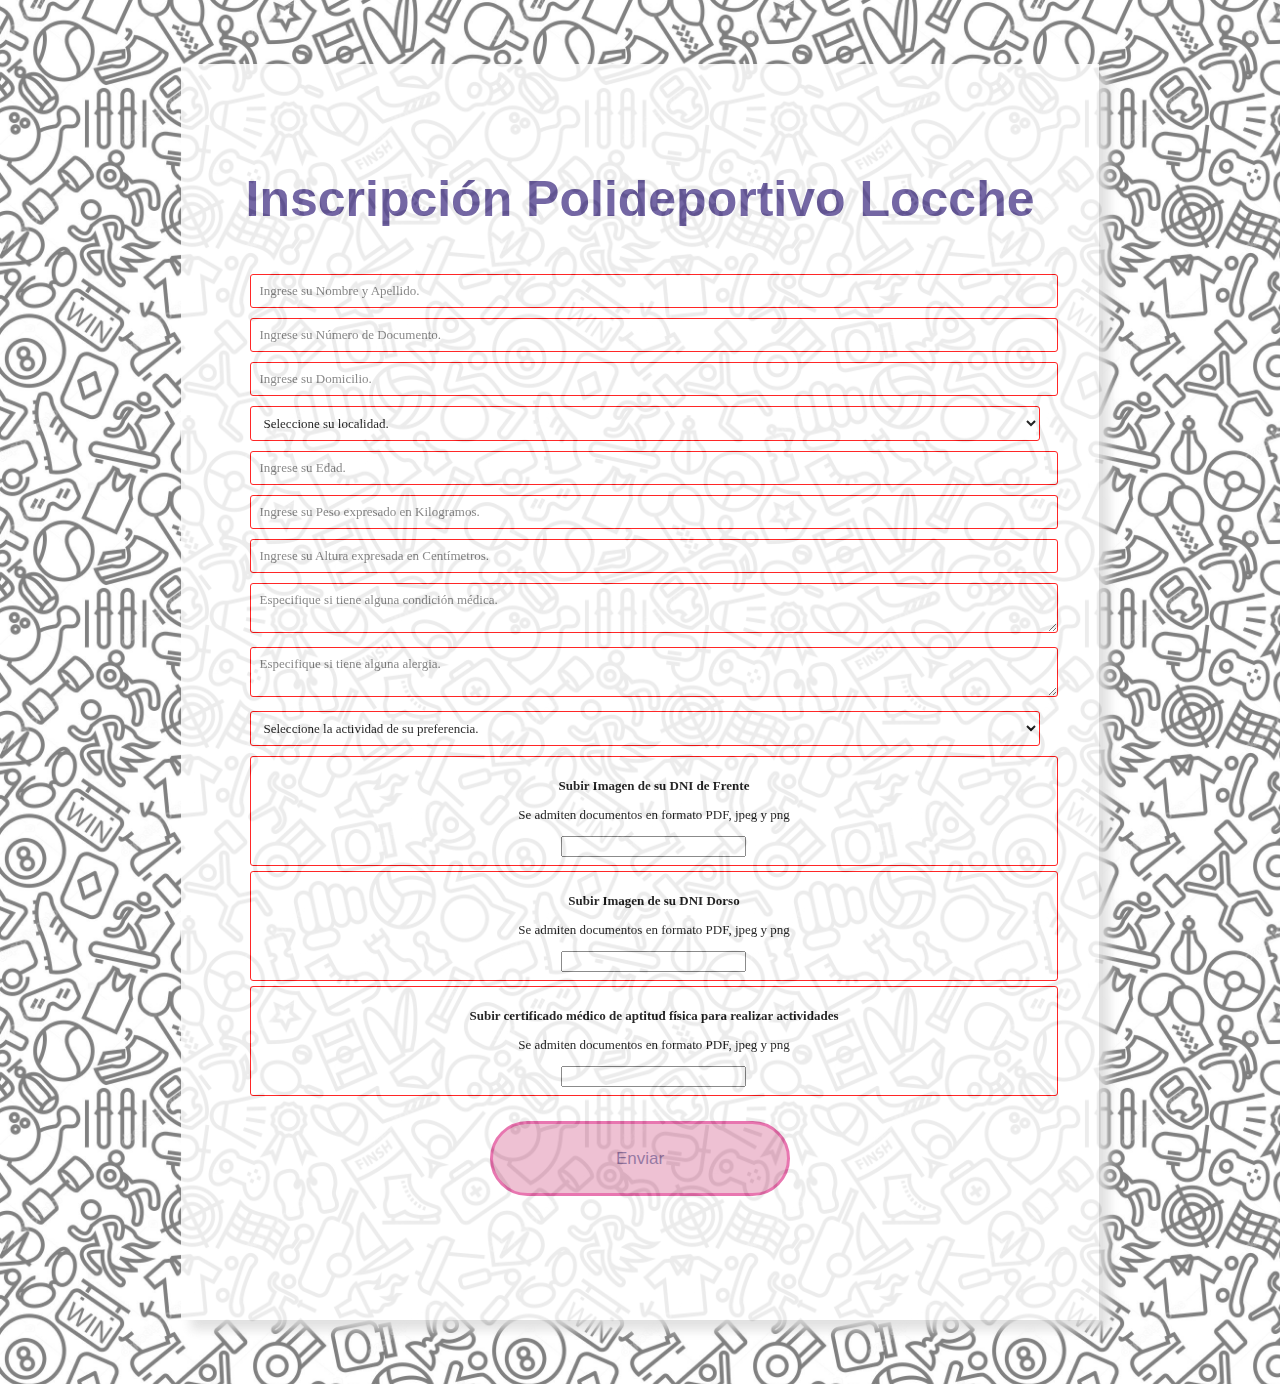
==== ProyectoInscripcionesPolis/views/form_inscrip_loche.html @ 187bd836 "Add files via upload" ====
<!DOCTYPE html>

<html>

<head>
    <title>Polideportivo Nicolino Locche</title>
    <meta charset="UTF-8">
    <meta name="viewport" content="width=device-width, initial-scale=1.0">
    <link rel="stylesheet" type="text/css" href="../assets/css/estilos.css" />
</head>

<body id="body2">

    <div id="form-insc">
        <form action="">
            <h2>Inscripción Polideportivo Locche</h2>
            <div><input class="formulario" type="text" id="nombre" placeholder="Ingrese su Nombre y Apellido." required></div>
            <div><input class="formulario" type="number" id="dni" placeholder="Ingrese su Número de Documento." required></div>
            <div><input class="formulario " type="text " id="domicilio " placeholder="Ingrese su Domicilio. " required></div>
            <div><label for="distrito"></label>
                <select id="distrito" class="formulario" name="distritos">
                    <option value="" style="display: none;">Localidad:</option>
                    <option value="belgrano ">Belgrano</option>
                    <option value="buena_nueva ">Buena Nueva</option>
                    <option value="capilla ">Capilla del Rosario</option>
                    <option value="colonia_molina ">Colonia Molina</option>  
                    <option value="colonia_segovia ">Colonia Segovia</option>
                    <option value="dorrego ">Dorrego</option> 
                    <option value="bermejo ">El Bermejo</option>
                    <option value="sauce ">El Sauce</option> 
                    <option value="nazareno ">Jesús Nazareno</option>
                    <option value="km_8 ">Kilómetro 8</option>  
                    <option value="km_11 ">Kilómetro 11</option>
                    <option value="cañas ">Las Cañas</option>
                    <option value="corralitos ">Los Corralitos</option>  
                    <option value="primavera ">La Primavera</option>
                    <option value="nueva_ciudad ">Nueva Ciudad</option> 
                    <option value="pedro_molina ">Pedro Molina</option>
                    <option value="puente ">Puente de Hierro</option>  
                    <option value="rodeo ">Rodeo de la Cruz</option>
                    <option value="san_francisco ">San Francisco del Monte</option>  
                    <option value="san_jose ">San José</option>
                    <option value="villa_nueva ">Villa Nueva</option>
                </select>
            </div>
            <div><input class="formulario " type="number " id="edad " placeholder="Ingrese su Edad. " required></div>
            <div><input class="formulario " type="number " id="peso " placeholder="Ingrese su Peso expresado en Kilogramos. " required></div>
            <div><input class="formulario " type="number " id="altura " placeholder="Ingrese su Altura expresada en Centímetros. " required></div>

            <div>
                <textarea class="formulario " id="descripcion " placeholder="Especifique si tiene alguna condición médica. "></textarea>
            </div>

            <div>
                <textarea class="formulario " id="descripcion " placeholder="Especifique si tiene alguna alergia. "></textarea>
            </div>
            <div><label for="actividad"></label>
                <select id="actividad" class="formulario" name="actividades">
                    <option value="" style="display: none;">Seleccione la actividad de su preferencia.</option>
                    <option value="funcional">Funcional</option>
                    <option value="futbol_inf">Fútbol Infantil</option>
                    <option value="futbol_adul">Fútbol Adultos</option>
                    <option value="pilates">Pilates</option>  
                    <option value="balonmano">Balonmano</option>
                    <option value="voley">Voley</option> 
                    
                </select>
            </div>
            <div class="formulario ">
                <p class="tipo-letra ">Subir Imagen de su DNI de Frente</p>
                <p>Se admiten documentos en formato PDF, jpeg y png </p>
                <label for="certificado "></label>
                <input type="file " id="certificado " name="certificado " accept="image/jpeg, image/png, image/pdf ">
            </div>

            <div class="formulario ">
                <p class="tipo-letra ">Subir Imagen de su DNI Dorso</p>
                <p>Se admiten documentos en formato PDF, jpeg y png </p>
                <label for="certificado "></label>
                <input type="file " id="certificado " name="certificado " accept="image/jpeg, image/png, image/pdf ">
            </div>

            <div class="formulario ">
                <p class="tipo-letra ">Subir certificado médico de aptitud física para realizar actividades</p>
                <p>Se admiten documentos en formato PDF, jpeg y png </p>
                <label for="certificado "></label>
                <input type="file " id="certificado " name="certificado " accept="image/jpeg, image/png, image/pdf ">
            </div>

            <!--Antes de enviar pedir verificacion de datos-->

            <button type="submit ">Enviar</button>


        </form>
        <script src="../assets/js/main1.js"></script>
    </div>
</body>

</html>

</html>
---- ProyectoInscripcionesPolis/assets/css/estilos.css ----
body {
        margin: 0px;
        background-image: url("../imagenes/imagen fondo.jpg");
        background-repeat: repeat;
        background-size: 500px;
        text-align: center;
    }
    
    #encabezado {
        background-color: #5F4896;
        height: 115px;
        display: flex;
        display: flex;
    }
    
    #logo {
        width: 400px;
        height: auto;
    }
    
    h1 {
        font-family: "Nunito Sans", sans-serif;
        font-optical-sizing: auto;
        font-style: normal;
        font-size: 63px;
        color: #5c4c94;
        background-color: white;
        opacity: 0.85;
    }
    
    .contenedor-botones {
        display: flex;
        flex-direction: row;
        align-items: center;
        justify-content: center;
    }
    
    button {
        margin: 20px 160px 60px 160px;
        justify-content: center;
        height: 75px;
        width: 300px;
        border-radius: 42px;
        border: 3px solid #db2983;
        background-color: #e59ebb;
        opacity: 0.75;
        color: #5B2C6F;
        font-family: "Nunito Sans", sans-serif;
        font-size: 17px;
    }
    
    #form-insc {
        background-color: white;
        opacity: 0.85;
        margin: 5%;
        padding: 5%;
        box-shadow: 10px 10px 10px #dcdcdc;
    }
    
    #body2 {
        display: flex;
        justify-content: center;
        align-items: center;
    }
    
    h2 {
        font-family: "Nunito Sans", sans-serif;
        font-optical-sizing: auto;
        font-style: normal;
        font-size: 50px;
        color: #5c4c94;
        background-color: white;
    }
    
    .formulario {
        width: 100%;
        border-radius: 3px;
        border: 1px solid red;
        font-family: 'calibri';
        font-size: 13px;
        background: window;
        padding: 8px;
        margin: 5px;
    }
    
    .p {
        font-family: 'calibri';
        font-size: 13px;
        text-align: left;
    }
    
    .tipo-letra {
        font-weight: bold;
    }
    
    .container-carrusel {
        position: relative;
        width: 1700px;
        height: 500px;
        background-color: #e0e0e0;
        box-shadow: 0 8px 32px 0 rgba(0, 0, 0, 0.66);
        border-radius: 15px;
        overflow: hidden;
        margin: auto;
        margin-top: 3px;
    }
    
    .carruseles {
        width: 600%;
        height: 100%;
        display: flex;
    }
    
    .slider-section {
        width: calc(100%/6);
        height: 100%;
    }
    
    .slider-section img {
        width: 100%;
        height: 100%;
        object-fit: cover;
        border-radius: 15px;
    }
    
    .btn-left,
    .btn-right {
        display: flex;
        position: absolute;
        top: 50%;
        font-size: 2.5rem;
        background-color: transparent;
        border-radius: 50%;
        padding: 5px;
        font-weight: 600;
        cursor: pointer;
        color: #ffffff81;
        transform: translate(0, -50%);
        transition: .5s ease;
        user-select: none;
    }
    
    .btn-left:hover,
    .btn-right:hover {
        background-color: #333333d4;
        color: white;
    }
    
    .btn-left {
        left: 10px;
    }
    
    .btn-right {
        right: 10px;
    }
    
    .info img {
        width: 630px;
        height: 600px;
        display: flex;
        margin: 1px;
        opacity: 0.85;
    }
    
    .info {
        display: flex;
        justify-content: space-between;
    }
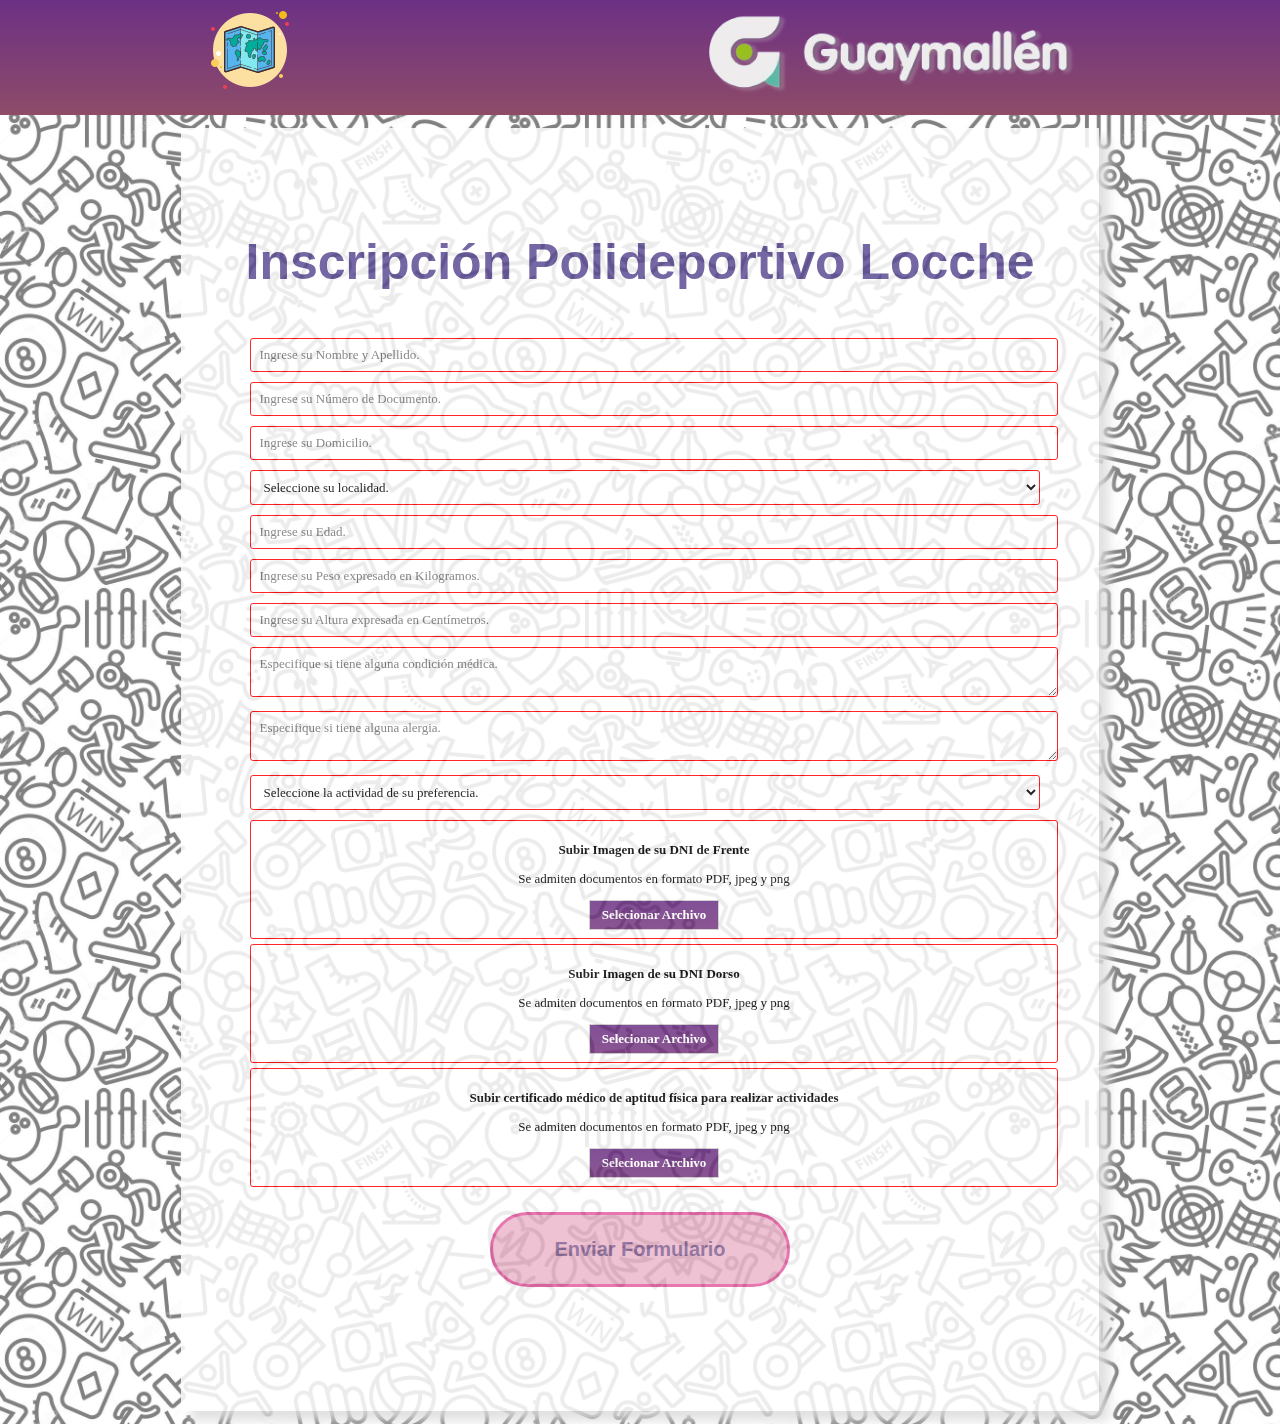
==== commit c31f596b: "Add files via upload" ====
--- a/ProyectoInscripcionesPolis/views/form_inscrip_loche.html
+++ b/ProyectoInscripcionesPolis/views/form_inscrip_loche.html
@@ -10,6 +10,14 @@
 </head>
 
 <body id="body2">
+    <header id="encabezado1">
+        <a href="https://www.google.com/maps/@-32.9097228,-68.7600938,17z?entry=ttu&g_ep=EgoyMDI0MDgyMS4wIKXMDSoASAFQAw%3D%3D" target="_blank ">
+            <img src=" ../assets/imagenes/iconos/icons8-mapamundi-100.png">
+        </a>
+        <div>
+            <img id="logo" src="../assets/imagenes/guaymallen letras.png" alt="Logo Guaymallén ">
+        </div>
+    </header>
 
     <div id="form-insc">
         <form action="">
@@ -43,16 +51,16 @@
                     <option value="villa_nueva ">Villa Nueva</option>
                 </select>
             </div>
-            <div><input class="formulario " type="number " id="edad " placeholder="Ingrese su Edad. " required></div>
-            <div><input class="formulario " type="number " id="peso " placeholder="Ingrese su Peso expresado en Kilogramos. " required></div>
-            <div><input class="formulario " type="number " id="altura " placeholder="Ingrese su Altura expresada en Centímetros. " required></div>
+            <div><input class="formulario" type="number" id="edad" placeholder="Ingrese su Edad." required></div>
+            <div><input class="formulario" type="number" id="peso" placeholder="Ingrese su Peso expresado en Kilogramos." required></div>
+            <div><input class="formulario" type="number" id="altura" placeholder="Ingrese su Altura expresada en Centímetros." required></div>
 
             <div>
-                <textarea class="formulario " id="descripcion " placeholder="Especifique si tiene alguna condición médica. "></textarea>
+                <textarea class="formulario" id="descripcion" placeholder="Especifique si tiene alguna condición médica. "></textarea>
             </div>
 
             <div>
-                <textarea class="formulario " id="descripcion " placeholder="Especifique si tiene alguna alergia. "></textarea>
+                <textarea class="formulario" id="descripcion" placeholder="Especifique si tiene alguna alergia. "></textarea>
             </div>
             <div><label for="actividad"></label>
                 <select id="actividad" class="formulario" name="actividades">
@@ -66,30 +74,30 @@
                     
                 </select>
             </div>
-            <div class="formulario ">
-                <p class="tipo-letra ">Subir Imagen de su DNI de Frente</p>
+            <div class="formulario">
+                <p class="tipo-letra">Subir Imagen de su DNI de Frente</p>
                 <p>Se admiten documentos en formato PDF, jpeg y png </p>
-                <label for="certificado "></label>
-                <input type="file " id="certificado " name="certificado " accept="image/jpeg, image/png, image/pdf ">
+                <label for="certificado" class="boton-archivo">Selecionar Archivo</label>
+                <input type="file" id="certificado" name="certificado" accept="image/jpeg, image/png, image/pdf">
+            </div>
+
+            <div class="formulario">
+                <p class="tipo-letra">Subir Imagen de su DNI Dorso</p>
+                <p>Se admiten documentos en formato PDF, jpeg y png </p>
+                <label for="certificado" class="boton-archivo">Selecionar Archivo</label>
+                <input type="file" id="certificado" name="certificado" accept="image/jpeg, image/png, image/pdf">
             </div>
 
             <div class="formulario ">
-                <p class="tipo-letra ">Subir Imagen de su DNI Dorso</p>
+                <p class="tipo-letra">Subir certificado médico de aptitud física para realizar actividades</p>
                 <p>Se admiten documentos en formato PDF, jpeg y png </p>
-                <label for="certificado "></label>
-                <input type="file " id="certificado " name="certificado " accept="image/jpeg, image/png, image/pdf ">
-            </div>
-
-            <div class="formulario ">
-                <p class="tipo-letra ">Subir certificado médico de aptitud física para realizar actividades</p>
-                <p>Se admiten documentos en formato PDF, jpeg y png </p>
-                <label for="certificado "></label>
-                <input type="file " id="certificado " name="certificado " accept="image/jpeg, image/png, image/pdf ">
+                <label for="certificado" class="boton-archivo">Selecionar Archivo</label>
+                <input type="file" id="certificado" name="certificado" accept="image/jpeg, image/png, image/pdf">
             </div>
 
             <!--Antes de enviar pedir verificacion de datos-->
 
-            <button type="submit ">Enviar</button>
+            <button type="submit">Enviar Formulario</button>
 
 
         </form>
--- a/ProyectoInscripcionesPolis/assets/css/estilos.css
+++ b/ProyectoInscripcionesPolis/assets/css/estilos.css
@@ -1,168 +1,199 @@
-    body {
-        margin: 0px;
-        background-image: url("../imagenes/imagen fondo.jpg");
-        background-repeat: repeat;
-        background-size: 500px;
-        text-align: center;
-    }
-    
-    #encabezado {
-        background-color: #5F4896;
-        height: 115px;
-        display: flex;
-        display: flex;
-    }
-    
-    #logo {
-        width: 400px;
-        height: auto;
-    }
-    
-    h1 {
-        font-family: "Nunito Sans", sans-serif;
-        font-optical-sizing: auto;
-        font-style: normal;
-        font-size: 63px;
-        color: #5c4c94;
-        background-color: white;
-        opacity: 0.85;
-    }
-    
-    .contenedor-botones {
-        display: flex;
-        flex-direction: row;
-        align-items: center;
-        justify-content: center;
-    }
-    
-    button {
-        margin: 20px 160px 60px 160px;
-        justify-content: center;
-        height: 75px;
-        width: 300px;
-        border-radius: 42px;
-        border: 3px solid #db2983;
-        background-color: #e59ebb;
-        opacity: 0.75;
-        color: #5B2C6F;
-        font-family: "Nunito Sans", sans-serif;
-        font-size: 17px;
-    }
-    
-    #form-insc {
-        background-color: white;
-        opacity: 0.85;
-        margin: 5%;
-        padding: 5%;
-        box-shadow: 10px 10px 10px #dcdcdc;
-    }
-    
-    #body2 {
-        display: flex;
-        justify-content: center;
-        align-items: center;
-    }
-    
-    h2 {
-        font-family: "Nunito Sans", sans-serif;
-        font-optical-sizing: auto;
-        font-style: normal;
-        font-size: 50px;
-        color: #5c4c94;
-        background-color: white;
-    }
-    
-    .formulario {
-        width: 100%;
-        border-radius: 3px;
-        border: 1px solid red;
-        font-family: 'calibri';
-        font-size: 13px;
-        background: window;
-        padding: 8px;
-        margin: 5px;
-    }
-    
-    .p {
-        font-family: 'calibri';
-        font-size: 13px;
-        text-align: left;
-    }
-    
-    .tipo-letra {
-        font-weight: bold;
-    }
-    
-    .container-carrusel {
-        position: relative;
-        width: 1700px;
-        height: 500px;
-        background-color: #e0e0e0;
-        box-shadow: 0 8px 32px 0 rgba(0, 0, 0, 0.66);
-        border-radius: 15px;
-        overflow: hidden;
-        margin: auto;
-        margin-top: 3px;
-    }
-    
-    .carruseles {
-        width: 600%;
-        height: 100%;
-        display: flex;
-    }
-    
-    .slider-section {
-        width: calc(100%/6);
-        height: 100%;
-    }
-    
-    .slider-section img {
-        width: 100%;
-        height: 100%;
-        object-fit: cover;
-        border-radius: 15px;
-    }
-    
-    .btn-left,
-    .btn-right {
-        display: flex;
-        position: absolute;
-        top: 50%;
-        font-size: 2.5rem;
-        background-color: transparent;
-        border-radius: 50%;
-        padding: 5px;
-        font-weight: 600;
-        cursor: pointer;
-        color: #ffffff81;
-        transform: translate(0, -50%);
-        transition: .5s ease;
-        user-select: none;
-    }
-    
-    .btn-left:hover,
-    .btn-right:hover {
-        background-color: #333333d4;
-        color: white;
-    }
-    
-    .btn-left {
-        left: 10px;
-    }
-    
-    .btn-right {
-        right: 10px;
-    }
-    
-    .info img {
-        width: 630px;
-        height: 600px;
-        display: flex;
-        margin: 1px;
-        opacity: 0.85;
-    }
-    
-    .info {
-        display: flex;
-        justify-content: space-between;
-    }+body {
+    margin: 0px;
+    background-image: url("../imagenes/imagen fondo.jpg");
+    background-repeat: repeat;
+    background-size: 500px;
+    text-align: center;
+}
+
+#encabezado {
+    background-image: url("../imagenes/degradado.png");
+    height: 115px;
+    display: flex;
+    justify-content: space-around;
+}
+
+#encabezado1 {
+    background-image: url("../imagenes/degradado.png");
+    height: 115px;
+    display: flex;
+    justify-content: space-around;
+    width: 100%;
+}
+
+#logo {
+    width: 380px;
+    height: auto;
+    margin-top: 10px;
+}
+
+h1 {
+    font-family: "Nunito Sans", sans-serif;
+    font-optical-sizing: auto;
+    font-style: normal;
+    font-size: 63px;
+    color: #5c4c94;
+    background-color: white;
+    opacity: 0.85;
+}
+
+.contenedor-botones {
+    display: flex;
+    flex-direction: row;
+    align-items: center;
+    justify-content: center;
+}
+
+button {
+    margin: 20px 160px 60px 160px;
+    justify-content: center;
+    height: 75px;
+    width: 300px;
+    border-radius: 42px;
+    border: 3px solid #db2983;
+    background-color: #e59ebb;
+    opacity: 0.75;
+    color: #5B2C6F;
+    font-family: "Nunito Sans", sans-serif;
+    font-size: 20px;
+    font-weight: bold;
+}
+
+#form-insc {
+    background-color: white;
+    opacity: 0.85;
+    margin: 1%;
+    padding: 5%;
+    box-shadow: 10px 10px 10px #dcdcdc;
+}
+
+#body2 {
+    display: flex;
+    /*justify-content: center;*/
+    align-items: center;
+    flex-direction: column;
+    width: 100%;
+    box-sizing: border-box;
+}
+
+input[type="file"] {
+    display: none;
+}
+
+.boton-archivo {
+    border: 1px solid #ccc;
+    display: inline-block;
+    padding: 6px 12px;
+    cursor: pointer;
+    background-image: url("../imagenes/degradado.png");
+    color: white;
+    font-weight: bold;
+}
+
+h2 {
+    font-family: "Nunito Sans", sans-serif;
+    font-optical-sizing: auto;
+    font-style: normal;
+    font-size: 50px;
+    color: #5c4c94;
+    background-color: white;
+}
+
+.formulario {
+    width: 100%;
+    border-radius: 3px;
+    border: 1px solid red;
+    font-family: 'calibri';
+    font-size: 13px;
+    background: window;
+    padding: 8px;
+    margin: 5px;
+}
+
+.p {
+    font-family: 'calibri';
+    font-size: 13px;
+    text-align: left;
+}
+
+.tipo-letra {
+    font-weight: bold;
+}
+
+.container-carrusel {
+    position: relative;
+    width: 1700px;
+    height: 500px;
+    background-color: #e0e0e0;
+    box-shadow: 0 8px 32px 0 rgba(0, 0, 0, 0.66);
+    border-radius: 15px;
+    overflow: hidden;
+    margin: auto;
+    margin-top: 3px;
+}
+
+.carruseles {
+    width: 600%;
+    height: 100%;
+    display: flex;
+}
+
+.slider-section {
+    width: calc(100%/6);
+    height: 100%;
+}
+
+.slider-section img {
+    width: 100%;
+    height: 100%;
+    object-fit: cover;
+    border-radius: 15px;
+}
+
+.btn-left,
+.btn-right {
+    display: flex;
+    position: absolute;
+    top: 50%;
+    font-size: 2.5rem;
+    background-color: transparent;
+    border-radius: 50%;
+    padding: 5px;
+    font-weight: 600;
+    cursor: pointer;
+    color: #ffffff81;
+    transform: translate(0, -50%);
+    transition: .5s ease;
+    user-select: none;
+}
+
+.btn-left:hover,
+.btn-right:hover {
+    background-color: #333333d4;
+    color: white;
+}
+
+.btn-left {
+    left: 10px;
+}
+
+.btn-right {
+    right: 10px;
+}
+
+.info img {
+    width: 630px;
+    height: 600px;
+    display: flex;
+    margin: 1px;
+    opacity: 0.85;
+}
+
+.info {
+    display: flex;
+    justify-content: space-between;
+}
+
+justify-content: space-between;
+
+}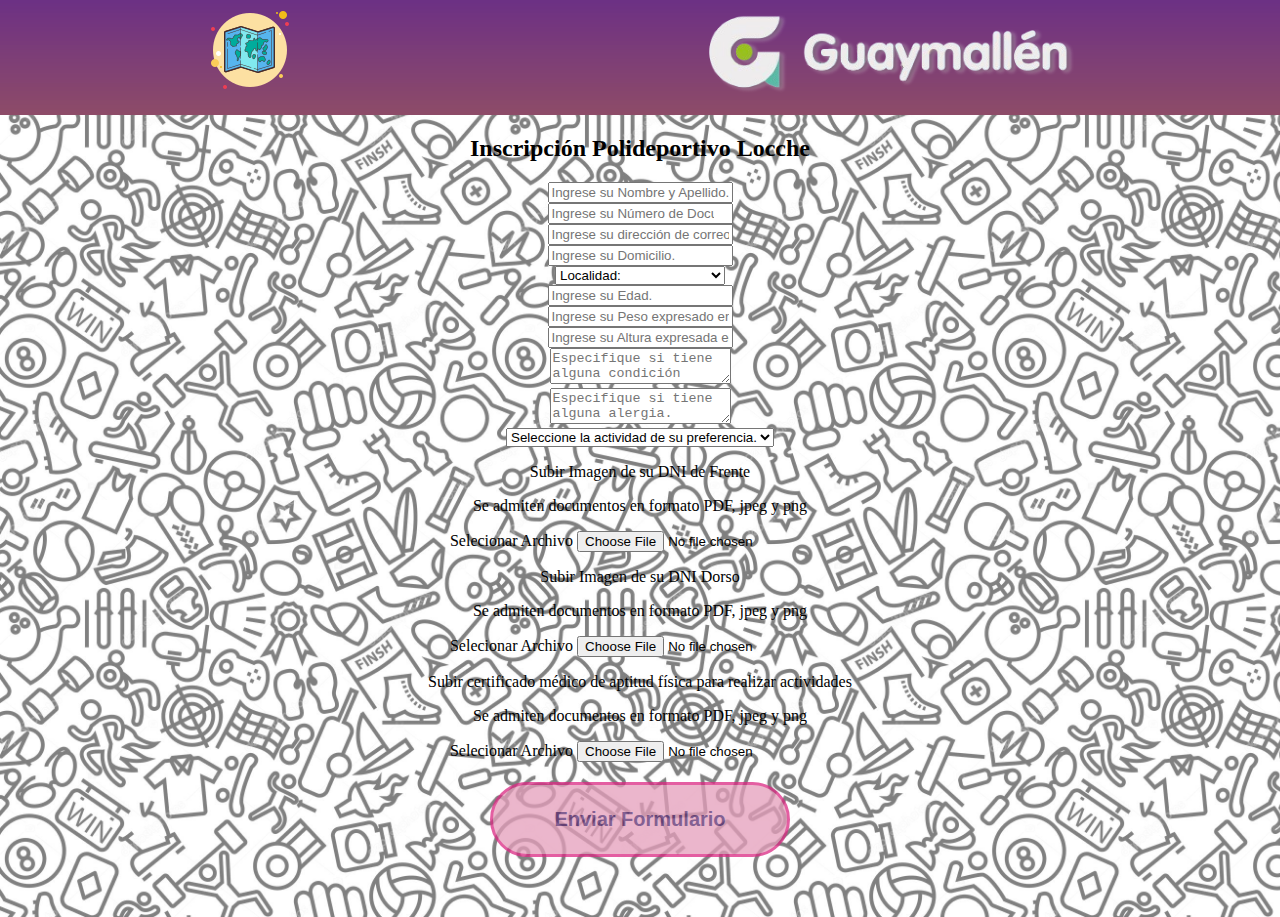
==== commit adaefdfc: "Add files via upload" ====
--- a/ProyectoInscripcionesPolis/views/form_inscrip_loche.html
+++ b/ProyectoInscripcionesPolis/views/form_inscrip_loche.html
@@ -11,7 +11,7 @@
 
 <body id="body2">
     <header id="encabezado1">
-        <a href="https://www.google.com/maps/@-32.9097228,-68.7600938,17z?entry=ttu&g_ep=EgoyMDI0MDgyMS4wIKXMDSoASAFQAw%3D%3D" target="_blank ">
+        <a href="https://maps.app.goo.gl/6yDRfdrnKG3GcRnR7" target="_blank ">
             <img src=" ../assets/imagenes/iconos/icons8-mapamundi-100.png">
         </a>
         <div>
@@ -19,15 +19,16 @@
         </div>
     </header>
 
-    <div id="form-insc">
-        <form action="">
+    <div id="cont_formulario">
+        <form id="form-insc" action="">
             <h2>Inscripción Polideportivo Locche</h2>
             <div><input class="formulario" type="text" id="nombre" placeholder="Ingrese su Nombre y Apellido." required></div>
             <div><input class="formulario" type="number" id="dni" placeholder="Ingrese su Número de Documento." required></div>
+            <div><input class="formulario" type="email" id="imail" placeholder="Ingrese su dirección de correo electrónico." required></div>
             <div><input class="formulario " type="text " id="domicilio " placeholder="Ingrese su Domicilio. " required></div>
-            <div><label for="distrito"></label>
-                <select id="distrito" class="formulario" name="distritos">
-                    <option value="" style="display: none;">Localidad:</option>
+            <div><label for="distrito "></label>
+                <select id="distrito " class="formulario " name="distritos ">
+                    <option value=" " style="display: none; ">Localidad:</option>
                     <option value="belgrano ">Belgrano</option>
                     <option value="buena_nueva ">Buena Nueva</option>
                     <option value="capilla ">Capilla del Rosario</option>
@@ -51,26 +52,26 @@
                     <option value="villa_nueva ">Villa Nueva</option>
                 </select>
             </div>
-            <div><input class="formulario" type="number" id="edad" placeholder="Ingrese su Edad." required></div>
-            <div><input class="formulario" type="number" id="peso" placeholder="Ingrese su Peso expresado en Kilogramos." required></div>
-            <div><input class="formulario" type="number" id="altura" placeholder="Ingrese su Altura expresada en Centímetros." required></div>
+            <div><input class="formulario " type="number " id="edad " placeholder="Ingrese su Edad. " required></div>
+            <div><input class="formulario " type="number " id="peso " placeholder="Ingrese su Peso expresado en Kilogramos. " required></div>
+            <div><input class="formulario " type="number " id="altura " placeholder="Ingrese su Altura expresada en Centímetros. " required></div>
 
             <div>
-                <textarea class="formulario" id="descripcion" placeholder="Especifique si tiene alguna condición médica. "></textarea>
+                <textarea class="formulario " id="descripcion " placeholder="Especifique si tiene alguna condición médica. "></textarea>
             </div>
 
             <div>
-                <textarea class="formulario" id="descripcion" placeholder="Especifique si tiene alguna alergia. "></textarea>
+                <textarea class="formulario " id="descripcion " placeholder="Especifique si tiene alguna alergia. "></textarea>
             </div>
-            <div><label for="actividad"></label>
-                <select id="actividad" class="formulario" name="actividades">
-                    <option value="" style="display: none;">Seleccione la actividad de su preferencia.</option>
-                    <option value="funcional">Funcional</option>
-                    <option value="futbol_inf">Fútbol Infantil</option>
-                    <option value="futbol_adul">Fútbol Adultos</option>
-                    <option value="pilates">Pilates</option>  
-                    <option value="balonmano">Balonmano</option>
-                    <option value="voley">Voley</option> 
+            <div><label for="actividad "></label>
+                <select id="actividad " class="formulario " name="actividades ">
+                    <option value=" " style="display: none; ">Seleccione la actividad de su preferencia.</option>
+                    <option value="funcional ">Funcional</option>
+                    <option value="futbol_inf ">Fútbol Infantil</option>
+                    <option value="futbol_adul ">Fútbol Adultos</option>
+                    <option value="pilates ">Pilates</option>  
+                    <option value="balonmano ">Balonmano</option>
+                    <option value="voley ">Voley</option> 
                     
                 </select>
             </div>
@@ -88,20 +89,19 @@
                 <input type="file" id="certificado" name="certificado" accept="image/jpeg, image/png, image/pdf">
             </div>
 
-            <div class="formulario ">
+            <div class="formulario">
                 <p class="tipo-letra">Subir certificado médico de aptitud física para realizar actividades</p>
                 <p>Se admiten documentos en formato PDF, jpeg y png </p>
                 <label for="certificado" class="boton-archivo">Selecionar Archivo</label>
                 <input type="file" id="certificado" name="certificado" accept="image/jpeg, image/png, image/pdf">
             </div>
 
-            <!--Antes de enviar pedir verificacion de datos-->
-
-            <button type="submit">Enviar Formulario</button>
+            
+            <button type="submit ">Enviar Formulario</button>
 
 
         </form>
-        <script src="../assets/js/main1.js"></script>
+        <script src="../assets/js/main1.js "></script>
     </div>
 </body>
 
--- a/ProyectoInscripcionesPolis/assets/css/estilos.css
+++ b/ProyectoInscripcionesPolis/assets/css/estilos.css
@@ -56,67 +56,6 @@
     color: #5B2C6F;
     font-family: "Nunito Sans", sans-serif;
     font-size: 20px;
-    font-weight: bold;
-}
-
-#form-insc {
-    background-color: white;
-    opacity: 0.85;
-    margin: 1%;
-    padding: 5%;
-    box-shadow: 10px 10px 10px #dcdcdc;
-}
-
-#body2 {
-    display: flex;
-    /*justify-content: center;*/
-    align-items: center;
-    flex-direction: column;
-    width: 100%;
-    box-sizing: border-box;
-}
-
-input[type="file"] {
-    display: none;
-}
-
-.boton-archivo {
-    border: 1px solid #ccc;
-    display: inline-block;
-    padding: 6px 12px;
-    cursor: pointer;
-    background-image: url("../imagenes/degradado.png");
-    color: white;
-    font-weight: bold;
-}
-
-h2 {
-    font-family: "Nunito Sans", sans-serif;
-    font-optical-sizing: auto;
-    font-style: normal;
-    font-size: 50px;
-    color: #5c4c94;
-    background-color: white;
-}
-
-.formulario {
-    width: 100%;
-    border-radius: 3px;
-    border: 1px solid red;
-    font-family: 'calibri';
-    font-size: 13px;
-    background: window;
-    padding: 8px;
-    margin: 5px;
-}
-
-.p {
-    font-family: 'calibri';
-    font-size: 13px;
-    text-align: left;
-}
-
-.tipo-letra {
     font-weight: bold;
 }
 
@@ -192,8 +131,4 @@
 .info {
     display: flex;
     justify-content: space-between;
-}
-
-justify-content: space-between;
-
 }